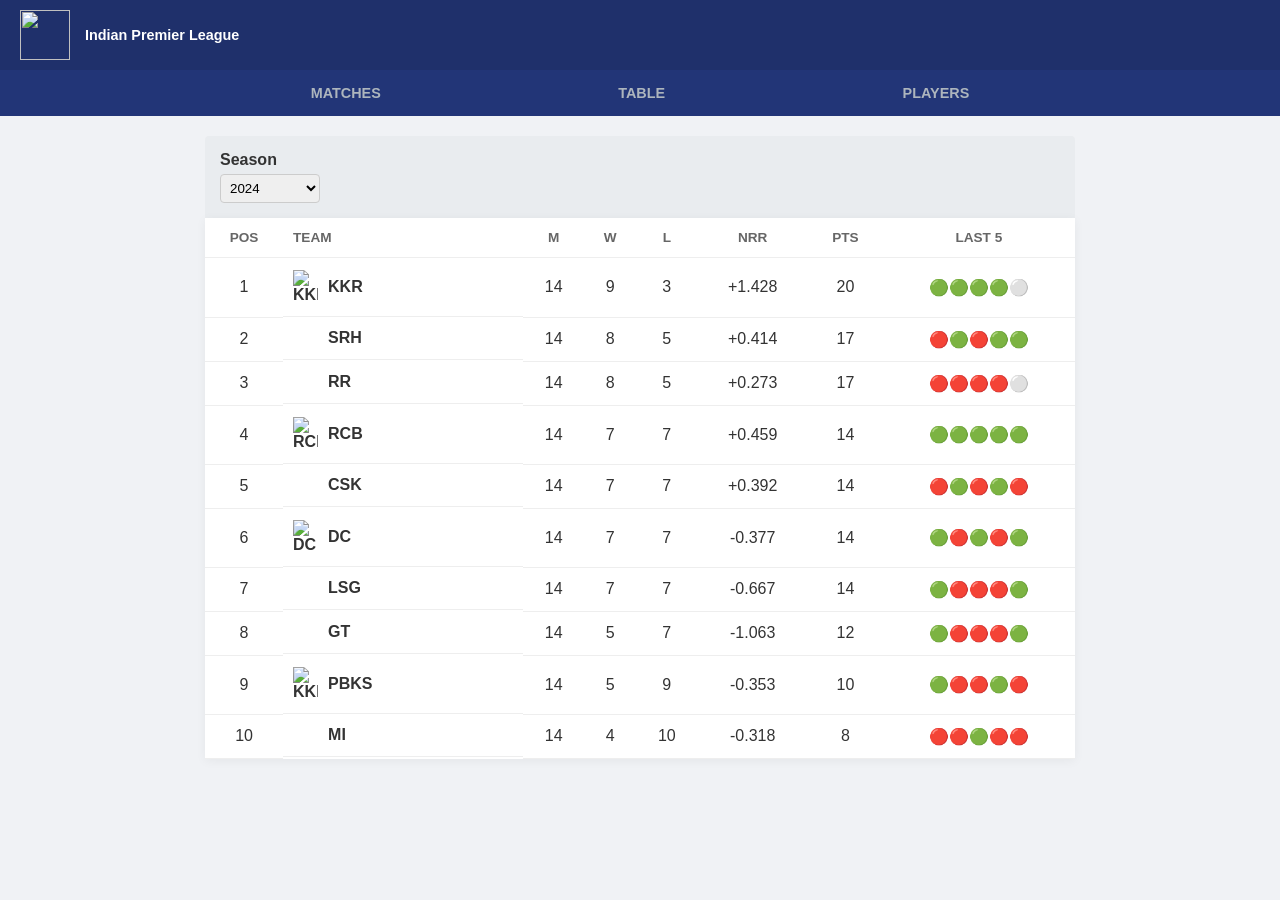
==== ipl2024.html @ d8830d8d "Add files via upload IPL Data Analysis & Statistics (2024-2026)" ====
<!DOCTYPE html>
<html lang="en">
<head>
    <meta charset="UTF-8">
    <meta name="viewport" content="width=device-width, initial-scale=1.0">
    <title>IPL Table 2024</title>
    <link rel="stylesheet" href="ipl_table.css">
</head>
<body>

    <header>
        <div class="top-bar" style="display: flex; align-items: center; justify-content: start;">
            <span style="width: 50px; height: 50px;"><img style="width: 50px; height: 50px;" src="https://crystalpng.com/wp-content/uploads/2025/09/ipl-logo.png" alt=""></span>
            <span style="margin-left: 15px; font-weight: bold; font-size: 0.9rem; ">Indian Premier League</span>
        </div>
        <nav class="main-nav">
            <a href="match2024.html">MATCHES</a>
            <a class="active" href="ipl2024.html">TABLE</a>
            <a href="players.html">PLAYERS</a>
        </nav>
    </header>

    <main class="container">

        <section class="filter-section">
            <label for="year-select">Season</label>
            <select id="year-select" onchange="if(this.value) window.location.href=this.value;">
                <option value="ipl_Table2026.html">2026</option>
                <option value="ipl_table.html">2025</option>
                <option value="ipl_table_2024.html" selected>2024</option>
            </select>
        </section>

        <section class="table-container">
            <table class="ipl-table">
                <thead>
                    <tr>
                        <th>Pos</th>
                        <th class="text-left">Team</th>
                        <th>M</th>
                        <th>W</th>
                        <th>L</th>
                        <th class="hide-mobile">NRR</th>
                        <th>Pts</th>
                        <th class="hide-mobile">Last 5</th>
                    </tr>
                </thead>
                <tbody>

                    <tr>
                        <td>1</td>
                        <td class="team-cell"><img src="https://upload.wikimedia.org/wikipedia/en/thumb/4/4c/Kolkata_Knight_Riders_Logo.svg/1200px-Kolkata_Knight_Riders_Logo.svg.png" alt="KKR"> KKR</td>
                        <td>14</td><td>9</td><td>3</td>
                        <td class="hide-mobile">+1.428</td>
                        <td>20</td>
                        <td class="hide-mobile">🟢🟢🟢🟢⚪</td>
                    </tr>

                    <tr>
                        <td>2</td>
                        <td class="team-cell"><img src="https://logowik.com/content/uploads/images/sunrisers-hyderabad5129.jpg" alt=""> SRH</td>
                        <td>14</td><td>8</td><td>5</td>
                        <td class="hide-mobile">+0.414</td>
                        <td>17</td>
                        <td class="hide-mobile">🔴🟢🔴🟢🟢</td>
                    </tr>

                    <tr>
                        <td>3</td>
                        <td class="team-cell"><img src="https://upload.wikimedia.org/wikipedia/hi/6/60/Rajasthan_Royals_Logo.svg" alt=""> RR</td>
                        <td>14</td><td>8</td><td>5</td>
                        <td class="hide-mobile">+0.273</td>
                        <td>17</td>
                        <td class="hide-mobile">🔴🔴🔴🔴⚪</td>
                    </tr>

                    <tr>
                        <td>4</td>
                        <td class="team-cell"><img src="https://encrypted-tbn0.gstatic.com/images?q=tbn:ANd9GcSwTfKximy4bF1V8HMHZulLZy1WCimdHlDHxg&s" alt="RCB"> RCB</td>
                        <td>14</td><td>7</td><td>7</td>
                        <td class="hide-mobile">+0.459</td>
                        <td>14</td>
                        <td class="hide-mobile">🟢🟢🟢🟢🟢</td>
                    </tr>

                    <tr>
                        <td>5</td>
                        <td class="team-cell"><img src="https://upload.wikimedia.org/wikipedia/fr/f/f5/Chennai_Super_Kings_%28logo%29.svg" alt=""> CSK</td>
                        <td>14</td><td>7</td><td>7</td>
                        <td class="hide-mobile">+0.392</td>
                        <td>14</td>
                        <td class="hide-mobile">🔴🟢🔴🟢🔴</td>
                    </tr>

                    <tr>
                        <td>6</td>
                        <td class="team-cell"><img src="https://encrypted-tbn0.gstatic.com/images?q=tbn:ANd9GcQuZ1G-bK_p-xdUj7qnjOmg78UzJzN_Gd1jKQ&s" alt="DC"> DC</td>
                        <td>14</td><td>7</td><td>7</td>
                        <td class="hide-mobile">-0.377</td>
                        <td>14</td>
                        <td class="hide-mobile">🟢🔴🟢🔴🟢</td>
                    </tr>

                     <tr>
                        <td>7</td>
                        <td class="team-cell"><img src="https://logowik.com/content/uploads/images/lucknow-super-giants3550.logowik.com.webp" alt=""> LSG</td>
                        <td>14</td><td>7</td><td>7</td>
                        <td class="hide-mobile">-0.667</td>
                        <td>14</td>
                        <td class="hide-mobile">🟢🔴🔴🔴🟢</td>
                    </tr>

                    <tr>
                        <td>8</td>
                        <td class="team-cell"><img src="https://upload.wikimedia.org/wikipedia/en/thumb/0/09/Gujarat_Titans_Logo.svg/1280px-Gujarat_Titans_Logo.svg.png" alt=""> GT</td>
                        <td>14</td><td>5</td><td>7</td>
                        <td class="hide-mobile">-1.063</td>
                        <td>12</td>
                        <td class="hide-mobile">🟢🔴🔴🔴🟢</td>
                    </tr>

                    <tr>
                        <td>9</td>
                        <td class="team-cell"><img src="https://upload.wikimedia.org/wikipedia/en/thumb/d/d4/Punjab_Kings_Logo.svg/1200px-Punjab_Kings_Logo.svg.png" alt="KKR"> PBKS</td>
                        <td>14</td><td>5</td><td>9</td>
                        <td class="hide-mobile">-0.353</td>
                        <td>10</td>
                        <td class="hide-mobile">🟢🔴🔴🟢🔴</td>
                    </tr>                    

                    <tr>
                        <td>10</td>
                        <td class="team-cell"><img src="https://upload.wikimedia.org/wikipedia/mr/c/cd/Mumbai_Indians_Logo.svg" alt=""> MI</td>
                        <td>14</td><td>4</td><td>10</td>
                        <td class="hide-mobile">-0.318</td>
                        <td>8</td>
                        <td class="hide-mobile">🔴🔴🟢🔴🔴</td>
                    </tr>

                </tbody>
            </table>
        </section>
    </main>

</body>
</html>
---- ipl_table.css ----
* {
    margin: 0;
    padding: 0;
    box-sizing: border-box;
    font-family: 'Segoe UI', Arial, sans-serif;
}

body {
    background-color: #f0f2f5;
    color: #333;
}


header {
    background-color: #223577;
    color: white;
}

.top-bar {
    padding: 10px 20px;
    font-size: 0.9rem;
    background-color: rgba(0,0,0,0.1);
}

.main-nav {
    width: 70vw;
    margin: auto;
    display: flex;
    justify-content:space-around;
    padding: 15px 0;
}

.main-nav a {
    color: #adb5bd;
    text-decoration: none;
    font-weight: bold;
    font-size: 0.9rem;
}

.main-nav a.active:hover {
    cursor: pointer;
    color: white;
    border-bottom: 3px solid white;
    padding-bottom: 5px;   
}


.container {
    max-width: 900px;
    margin: 20px auto;
    padding: 0 15px;
}


.filter-section {
    background: #e9ecef;
    padding: 15px;
    border-radius: 4px 4px 0 0;
    font-weight: bold;
}

#year-select {
    display: block;
    margin-top: 5px;
    padding: 5px;
    border: 1px solid #ccc;
    border-radius: 4px;
    width: 100px;
}


.table-container {
    background: white;
    overflow-x: auto; 
    box-shadow: 0 2px 10px rgba(0,0,0,0.05);
}

.ipl-table {
    width: 100%;
    border-collapse: collapse;
    text-align: center;
}

.ipl-table th, .ipl-table td {
    padding: 12px 10px;
    border-bottom: 1px solid #eee;
}

.ipl-table th {
    background-color: white;
    font-size: 0.85rem;
    color: #666;
    text-transform: uppercase;
}

.text-left { text-align: left; }

.team-cell {
    display: flex;
    align-items: center;
    gap: 10px;
    font-weight: bold;
    min-width: 150px;
    text-align: left;
}

.team-cell img {
    width: 25px;
    height: auto;
}

@media (max-width: 600px) {
    .hide-mobile {
        display: none;
    }
    
    .container {
        padding: 0;
        margin: 0;
    }

    .main-nav {
        gap: 20px;
    }
}
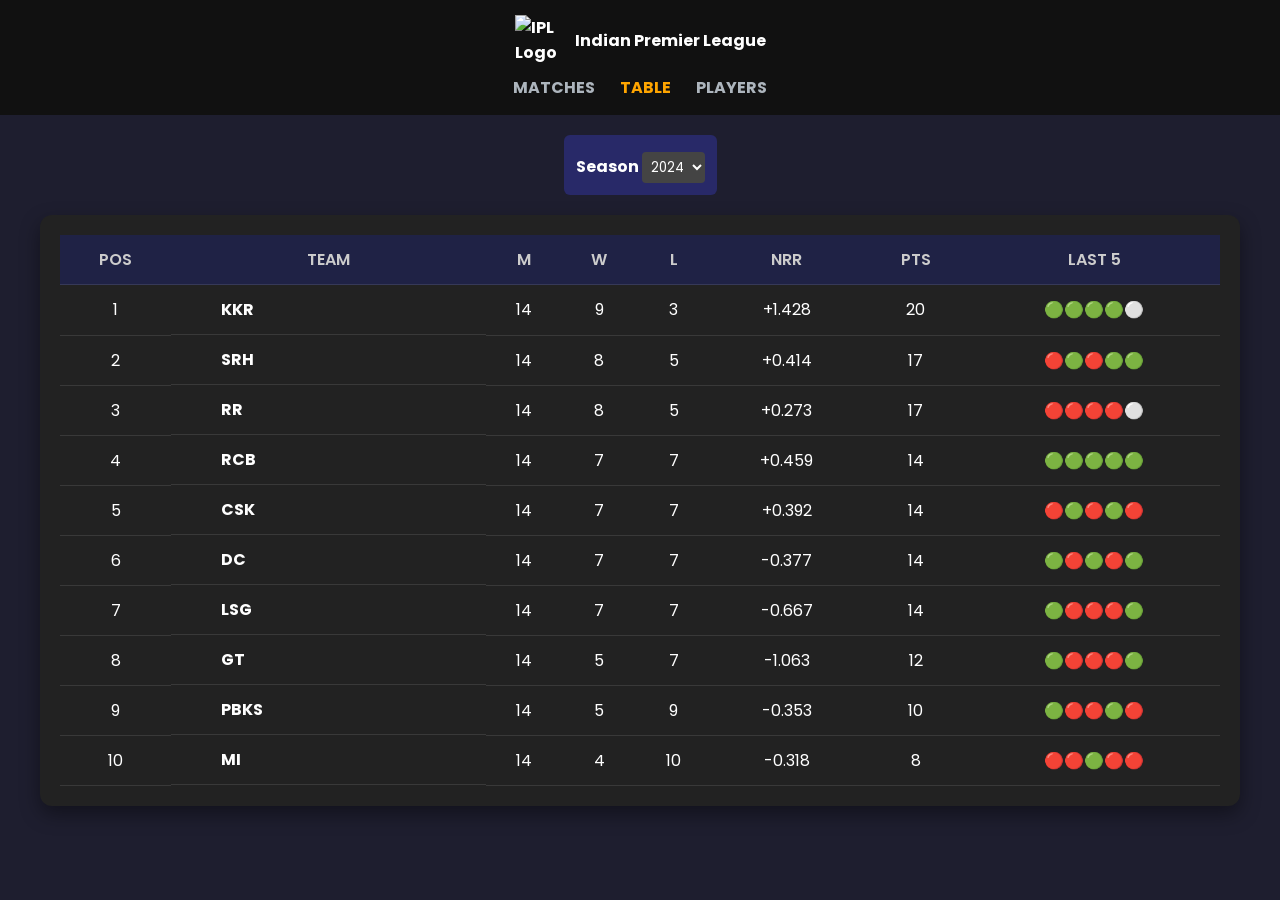
==== commit ca41d535: "Updated" ====
--- a/ipl2024.html
+++ b/ipl2024.html
@@ -1,146 +1,103 @@
 <!DOCTYPE html>
 <html lang="en">
 <head>
-    <meta charset="UTF-8">
-    <meta name="viewport" content="width=device-width, initial-scale=1.0">
-    <title>IPL Table 2024</title>
-    <link rel="stylesheet" href="ipl_table.css">
+<meta charset="UTF-8">
+<meta name="viewport" content="width=device-width, initial-scale=1.0">
+<title>IPL Table 2024</title>
+
+<link href="https://fonts.googleapis.com/css2?family=Poppins:wght@300;400;600&display=swap" rel="stylesheet">
+
+<style>
+/* BASE STYLING */
+* {margin:0;padding:0;box-sizing:border-box;font-family:'Poppins',sans-serif;}
+body {background:#1e1e2f;color:white;}
+
+/* HEADER */
+header {background:#111;padding:15px 5%;display:flex;flex-direction:column;align-items:center;}
+.top-bar {display:flex;align-items:center;gap:10px;margin-bottom:10px;font-weight:bold;}
+.top-bar img{width:50px;height:50px;}
+.main-nav{display:flex;gap:25px;}
+.main-nav a{color:#adb5bd;text-decoration:none;font-weight:bold;transition:color 0.3s ease;}
+.main-nav a.active, .main-nav a:hover{color:#ffa500;}
+
+/* FILTER */
+.filter-section{background:#282968;padding:12px;border-radius:6px;margin:20px auto;width:fit-content;font-weight:bold;}
+#year-select{margin-top:5px;padding:5px;border-radius:4px;border:none;background:#444;color:white;}
+
+/* TABLE */
+.table-container{max-width:1200px;margin:20px auto;background:#222;border-radius:12px;padding:20px;box-shadow:0 8px 20px rgba(0,0,0,0.4);}
+.ipl-table{width:100%;border-collapse:collapse;text-align:center;}
+.ipl-table th, .ipl-table td{padding:12px 10px;border-bottom:1px solid rgba(255,255,255,0.1);transition:background 0.3s ease, transform 0.3s ease;}
+.ipl-table th{background:#1f2245;color:#ccc;text-transform:uppercase;font-weight:600;}
+.ipl-table tbody tr{opacity:0;animation:popInScale 0.5s ease forwards;}
+.ipl-table tbody tr:nth-child(1){animation-delay:0.1s;}
+.ipl-table tbody tr:nth-child(2){animation-delay:0.2s;}
+.ipl-table tbody tr:nth-child(3){animation-delay:0.3s;}
+.ipl-table tbody tr:nth-child(4){animation-delay:0.4s;}
+.ipl-table tbody tr:nth-child(5){animation-delay:0.5s;}
+.ipl-table tbody tr:nth-child(6){animation-delay:0.6s;}
+.ipl-table tbody tr:nth-child(7){animation-delay:0.7s;}
+.ipl-table tbody tr:nth-child(8){animation-delay:0.8s;}
+.ipl-table tbody tr:nth-child(9){animation-delay:0.9s;}
+.ipl-table tbody tr:nth-child(10){animation-delay:1s;}
+.ipl-table tbody tr:hover{background:#ffa50033;transform:scale(1.02);}
+
+/* TEAM CELL */
+.team-cell{display:flex;align-items:center;gap:10px;font-weight:bold;min-width:150px;text-align:left;}
+.team-cell img{width:30px;}
+
+/* ANIMATION */
+@keyframes popInScale {0%{opacity:0;transform:scale(0.8);}100%{opacity:1;transform:scale(1);}}
+
+/* RESPONSIVE */
+@media(max-width:600px){.hide-mobile{display:none;}}
+</style>
 </head>
 <body>
 
-    <header>
-        <div class="top-bar" style="display: flex; align-items: center; justify-content: start;">
-            <span style="width: 50px; height: 50px;"><img style="width: 50px; height: 50px;" src="https://crystalpng.com/wp-content/uploads/2025/09/ipl-logo.png" alt=""></span>
-            <span style="margin-left: 15px; font-weight: bold; font-size: 0.9rem; ">Indian Premier League</span>
-        </div>
-        <nav class="main-nav">
-            <a href="match2024.html">MATCHES</a>
-            <a class="active" href="ipl2024.html">TABLE</a>
-            <a href="players.html">PLAYERS</a>
-        </nav>
-    </header>
+<header>
+    <div class="top-bar">
+        <img src="https://crystalpng.com/wp-content/uploads/2025/09/ipl-logo.png" alt="IPL Logo">
+        <span>Indian Premier League</span>
+    </div>
+    <nav class="main-nav">
+        <a href="match2024.html">MATCHES</a>
+        <a class="active" href="ipl2024.html">TABLE</a>
+        <a href="players.html">PLAYERS</a>
+    </nav>
+</header>
 
-    <main class="container">
+<main class="container">
+<section class="filter-section">
+<label for="year-select">Season</label>
+<select id="year-select" onchange="if(this.value) window.location.href=this.value;">
+<option value="ipl_Table2026.html">2026</option>
+<option value="ipl_table.html">2025</option>
+<option value="ipl_table_2024.html" selected>2024</option>
+</select>
+</section>
 
-        <section class="filter-section">
-            <label for="year-select">Season</label>
-            <select id="year-select" onchange="if(this.value) window.location.href=this.value;">
-                <option value="ipl_Table2026.html">2026</option>
-                <option value="ipl_table.html">2025</option>
-                <option value="ipl_table_2024.html" selected>2024</option>
-            </select>
-        </section>
-
-        <section class="table-container">
-            <table class="ipl-table">
-                <thead>
-                    <tr>
-                        <th>Pos</th>
-                        <th class="text-left">Team</th>
-                        <th>M</th>
-                        <th>W</th>
-                        <th>L</th>
-                        <th class="hide-mobile">NRR</th>
-                        <th>Pts</th>
-                        <th class="hide-mobile">Last 5</th>
-                    </tr>
-                </thead>
-                <tbody>
-
-                    <tr>
-                        <td>1</td>
-                        <td class="team-cell"><img src="https://upload.wikimedia.org/wikipedia/en/thumb/4/4c/Kolkata_Knight_Riders_Logo.svg/1200px-Kolkata_Knight_Riders_Logo.svg.png" alt="KKR"> KKR</td>
-                        <td>14</td><td>9</td><td>3</td>
-                        <td class="hide-mobile">+1.428</td>
-                        <td>20</td>
-                        <td class="hide-mobile">🟢🟢🟢🟢⚪</td>
-                    </tr>
-
-                    <tr>
-                        <td>2</td>
-                        <td class="team-cell"><img src="https://logowik.com/content/uploads/images/sunrisers-hyderabad5129.jpg" alt=""> SRH</td>
-                        <td>14</td><td>8</td><td>5</td>
-                        <td class="hide-mobile">+0.414</td>
-                        <td>17</td>
-                        <td class="hide-mobile">🔴🟢🔴🟢🟢</td>
-                    </tr>
-
-                    <tr>
-                        <td>3</td>
-                        <td class="team-cell"><img src="https://upload.wikimedia.org/wikipedia/hi/6/60/Rajasthan_Royals_Logo.svg" alt=""> RR</td>
-                        <td>14</td><td>8</td><td>5</td>
-                        <td class="hide-mobile">+0.273</td>
-                        <td>17</td>
-                        <td class="hide-mobile">🔴🔴🔴🔴⚪</td>
-                    </tr>
-
-                    <tr>
-                        <td>4</td>
-                        <td class="team-cell"><img src="https://encrypted-tbn0.gstatic.com/images?q=tbn:ANd9GcSwTfKximy4bF1V8HMHZulLZy1WCimdHlDHxg&s" alt="RCB"> RCB</td>
-                        <td>14</td><td>7</td><td>7</td>
-                        <td class="hide-mobile">+0.459</td>
-                        <td>14</td>
-                        <td class="hide-mobile">🟢🟢🟢🟢🟢</td>
-                    </tr>
-
-                    <tr>
-                        <td>5</td>
-                        <td class="team-cell"><img src="https://upload.wikimedia.org/wikipedia/fr/f/f5/Chennai_Super_Kings_%28logo%29.svg" alt=""> CSK</td>
-                        <td>14</td><td>7</td><td>7</td>
-                        <td class="hide-mobile">+0.392</td>
-                        <td>14</td>
-                        <td class="hide-mobile">🔴🟢🔴🟢🔴</td>
-                    </tr>
-
-                    <tr>
-                        <td>6</td>
-                        <td class="team-cell"><img src="https://encrypted-tbn0.gstatic.com/images?q=tbn:ANd9GcQuZ1G-bK_p-xdUj7qnjOmg78UzJzN_Gd1jKQ&s" alt="DC"> DC</td>
-                        <td>14</td><td>7</td><td>7</td>
-                        <td class="hide-mobile">-0.377</td>
-                        <td>14</td>
-                        <td class="hide-mobile">🟢🔴🟢🔴🟢</td>
-                    </tr>
-
-                     <tr>
-                        <td>7</td>
-                        <td class="team-cell"><img src="https://logowik.com/content/uploads/images/lucknow-super-giants3550.logowik.com.webp" alt=""> LSG</td>
-                        <td>14</td><td>7</td><td>7</td>
-                        <td class="hide-mobile">-0.667</td>
-                        <td>14</td>
-                        <td class="hide-mobile">🟢🔴🔴🔴🟢</td>
-                    </tr>
-
-                    <tr>
-                        <td>8</td>
-                        <td class="team-cell"><img src="https://upload.wikimedia.org/wikipedia/en/thumb/0/09/Gujarat_Titans_Logo.svg/1280px-Gujarat_Titans_Logo.svg.png" alt=""> GT</td>
-                        <td>14</td><td>5</td><td>7</td>
-                        <td class="hide-mobile">-1.063</td>
-                        <td>12</td>
-                        <td class="hide-mobile">🟢🔴🔴🔴🟢</td>
-                    </tr>
-
-                    <tr>
-                        <td>9</td>
-                        <td class="team-cell"><img src="https://upload.wikimedia.org/wikipedia/en/thumb/d/d4/Punjab_Kings_Logo.svg/1200px-Punjab_Kings_Logo.svg.png" alt="KKR"> PBKS</td>
-                        <td>14</td><td>5</td><td>9</td>
-                        <td class="hide-mobile">-0.353</td>
-                        <td>10</td>
-                        <td class="hide-mobile">🟢🔴🔴🟢🔴</td>
-                    </tr>                    
-
-                    <tr>
-                        <td>10</td>
-                        <td class="team-cell"><img src="https://upload.wikimedia.org/wikipedia/mr/c/cd/Mumbai_Indians_Logo.svg" alt=""> MI</td>
-                        <td>14</td><td>4</td><td>10</td>
-                        <td class="hide-mobile">-0.318</td>
-                        <td>8</td>
-                        <td class="hide-mobile">🔴🔴🟢🔴🔴</td>
-                    </tr>
-
-                </tbody>
-            </table>
-        </section>
-    </main>
-
+<section class="table-container">
+<table class="ipl-table">
+<thead>
+<tr>
+<th>Pos</th><th class="text-left">Team</th><th>M</th><th>W</th><th>L</th><th class="hide-mobile">NRR</th><th>Pts</th><th class="hide-mobile">Last 5</th>
+</tr>
+</thead>
+<tbody>
+<tr><td>1</td><td class="team-cell"><img src="https://upload.wikimedia.org/wikipedia/en/thumb/4/4c/Kolkata_Knight_Riders_Logo.svg/1200px-Kolkata_Knight_Riders_Logo.svg.png" alt=""> KKR</td><td>14</td><td>9</td><td>3</td><td class="hide-mobile">+1.428</td><td>20</td><td class="hide-mobile">🟢🟢🟢🟢⚪</td></tr>
+<tr><td>2</td><td class="team-cell"><img src="https://logowik.com/content/uploads/images/sunrisers-hyderabad5129.jpg" alt=""> SRH</td><td>14</td><td>8</td><td>5</td><td class="hide-mobile">+0.414</td><td>17</td><td class="hide-mobile">🔴🟢🔴🟢🟢</td></tr>
+<tr><td>3</td><td class="team-cell"><img src="https://upload.wikimedia.org/wikipedia/hi/6/60/Rajasthan_Royals_Logo.svg" alt=""> RR</td><td>14</td><td>8</td><td>5</td><td class="hide-mobile">+0.273</td><td>17</td><td class="hide-mobile">🔴🔴🔴🔴⚪</td></tr>
+<tr><td>4</td><td class="team-cell"><img src="https://encrypted-tbn0.gstatic.com/images?q=tbn:ANd9GcSwTfKximy4bF1V8HMHZulLZy1WCimdHlDHxg&s" alt=""> RCB</td><td>14</td><td>7</td><td>7</td><td class="hide-mobile">+0.459</td><td>14</td><td class="hide-mobile">🟢🟢🟢🟢🟢</td></tr>
+<tr><td>5</td><td class="team-cell"><img src="https://upload.wikimedia.org/wikipedia/fr/f/f5/Chennai_Super_Kings_%28logo%29.svg" alt=""> CSK</td><td>14</td><td>7</td><td>7</td><td class="hide-mobile">+0.392</td><td>14</td><td class="hide-mobile">🔴🟢🔴🟢🔴</td></tr>
+<tr><td>6</td><td class="team-cell"><img src="https://encrypted-tbn0.gstatic.com/images?q=tbn:ANd9GcQuZ1G-bK_p-xdUj7qnjOmg78UzJzN_Gd1jKQ&s" alt=""> DC</td><td>14</td><td>7</td><td>7</td><td class="hide-mobile">-0.377</td><td>14</td><td class="hide-mobile">🟢🔴🟢🔴🟢</td></tr>
+<tr><td>7</td><td class="team-cell"><img src="https://logowik.com/content/uploads/images/lucknow-super-giants3550.logowik.com.webp" alt=""> LSG</td><td>14</td><td>7</td><td>7</td><td class="hide-mobile">-0.667</td><td>14</td><td class="hide-mobile">🟢🔴🔴🔴🟢</td></tr>
+<tr><td>8</td><td class="team-cell"><img src="https://upload.wikimedia.org/wikipedia/en/thumb/0/09/Gujarat_Titans_Logo.svg/1280px-Gujarat_Titans_Logo.svg.png" alt=""> GT</td><td>14</td><td>5</td><td>7</td><td class="hide-mobile">-1.063</td><td>12</td><td class="hide-mobile">🟢🔴🔴🔴🟢</td></tr>
+<tr><td>9</td><td class="team-cell"><img src="https://upload.wikimedia.org/wikipedia/en/thumb/d/d4/Punjab_Kings_Logo.svg/1200px-Punjab_Kings_Logo.svg.png" alt=""> PBKS</td><td>14</td><td>5</td><td>9</td><td class="hide-mobile">-0.353</td><td>10</td><td class="hide-mobile">🟢🔴🔴🟢🔴</td></tr>
+<tr><td>10</td><td class="team-cell"><img src="https://upload.wikimedia.org/wikipedia/mr/c/cd/Mumbai_Indians_Logo.svg" alt=""> MI</td><td>14</td><td>4</td><td>10</td><td class="hide-mobile">-0.318</td><td>8</td><td class="hide-mobile">🔴🔴🟢🔴🔴</td></tr>
+</tbody>
+</table>
+</section>
+</main>
 </body>
 </html>
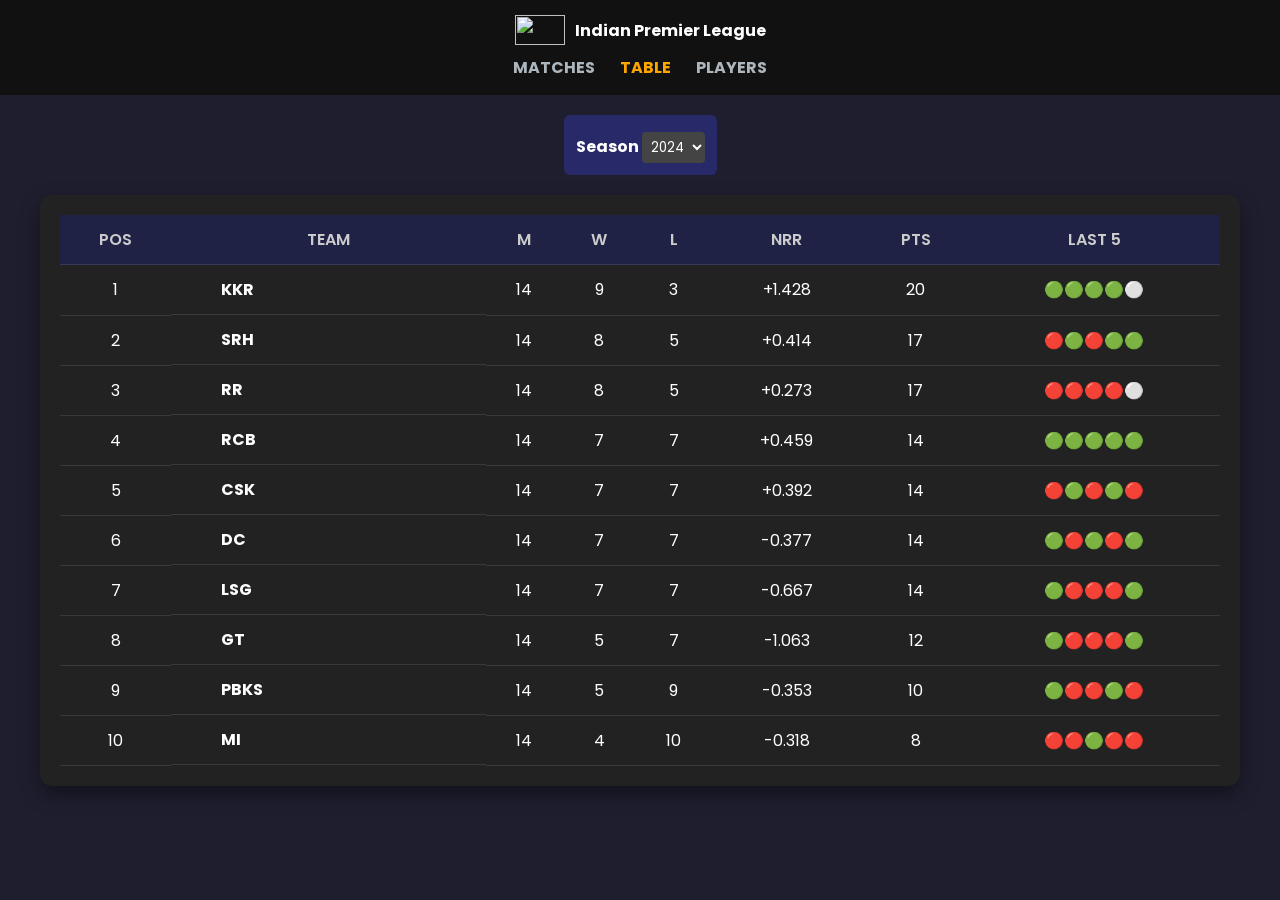
==== commit c8ecec63: "Updated" ====
--- a/ipl2024.html
+++ b/ipl2024.html
@@ -15,7 +15,7 @@
 /* HEADER */
 header {background:#111;padding:15px 5%;display:flex;flex-direction:column;align-items:center;}
 .top-bar {display:flex;align-items:center;gap:10px;margin-bottom:10px;font-weight:bold;}
-.top-bar img{width:50px;height:50px;}
+.top-bar img{width:50px;height:30px;}
 .main-nav{display:flex;gap:25px;}
 .main-nav a{color:#adb5bd;text-decoration:none;font-weight:bold;transition:color 0.3s ease;}
 .main-nav a.active, .main-nav a:hover{color:#ffa500;}
@@ -57,7 +57,7 @@
 
 <header>
     <div class="top-bar">
-        <img src="https://crystalpng.com/wp-content/uploads/2025/09/ipl-logo.png" alt="IPL Logo">
+    <img src="https://documents.iplt20.com//ipl/assets/images/ipl-logo-new-old.png">
         <span>Indian Premier League</span>
     </div>
     <nav class="main-nav">
